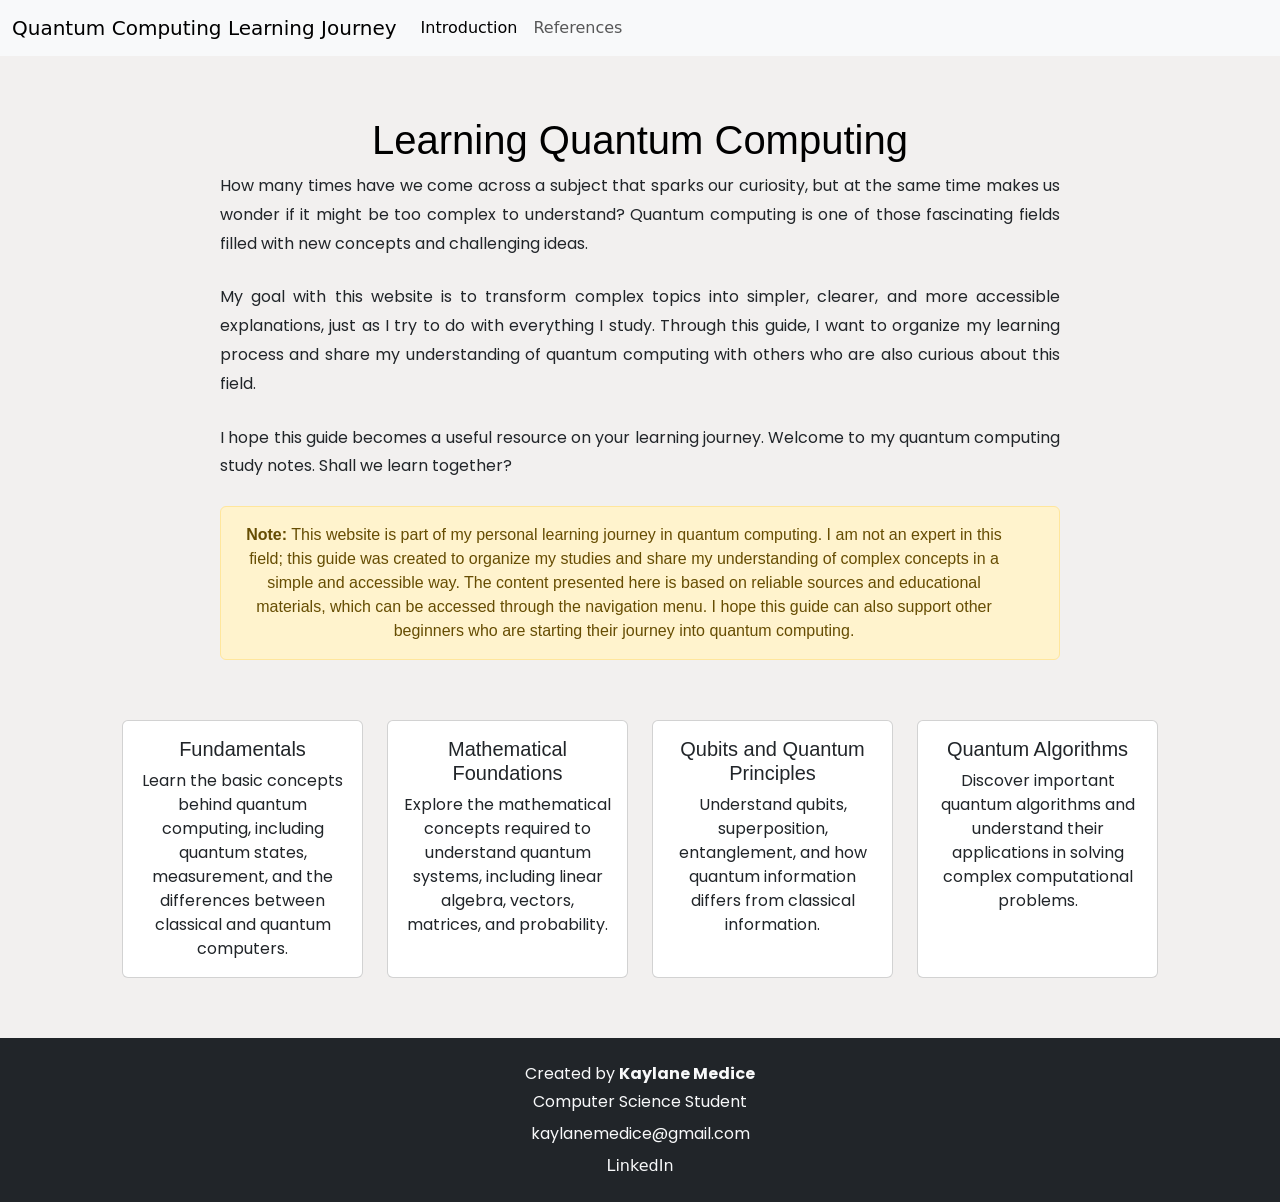
==== index.html @ d80d6591 "footer corrigido" ====
<!DOCTYPE html>

<html lang="en">
    <head>
        <meta charset="UTF-8">
        <meta name="viewport" content="width=device-width, initial-scale=1.0">
        <link href="https://cdn.jsdelivr.net/npm/bootstrap@5.3.8/dist/css/bootstrap.min.css" rel="stylesheet" integrity="sha384-sRIl4kxILFvY47J16cr9ZwB07vP4J8+LH7qKQnuqkuIAvNWLzeN8tE5YBujZqJLB" crossorigin="anonymous">
        <link href="https://fonts.googleapis.com/css2?family=Poppins:wght@300;400;500;600;700&display=swap" rel="stylesheet">
        <script src="https://cdn.jsdelivr.net/npm/bootstrap@5.3.8/dist/js/bootstrap.bundle.min.js" integrity="sha384-FKyoEForCGlyvwx9Hj09JcYn3nv7wiPVlz7YYwJrWVcXK/BmnVDxM+D2scQbITxI" crossorigin="anonymous"></script>
        <link href="styles.css" rel="stylesheet">
        <title>My Webpage</title>
    </head>
    <body>

        <header class="head">

        <nav class="navbar navbar-expand-lg bg-body-tertiary">
        <div class="container-fluid">
            <a class="navbar-brand" href="index.html">Quantum Computing Learning Journey</a>
            <button class="navbar-toggler" type="button" data-bs-toggle="collapse" data-bs-target="#navbarNavAltMarkup" aria-controls="navbarNavAltMarkup" aria-expanded="false" aria-label="Toggle navigation">
            <span class="navbar-toggler-icon"></span>
            </button>
            <div class="collapse navbar-collapse" id="navbarNavAltMarkup">
            <div class="navbar-nav">
                <a class="nav-link active" aria-current="page" href="fundamentals.html">Introduction</a>
                <a class="nav-link" href="references.html">References</a>
            </div>
            </div>
        </div>
        </nav>
        </header>

       <main class="menu">

    <div class="home">
        <section class="text">
            <h1>Learning Quantum Computing</h1>
           <p>
                How many times have we come across a subject that sparks our curiosity,
                but at the same time makes us wonder if it might be too complex to understand?
                Quantum computing is one of those fascinating fields filled with new concepts
                and challenging ideas.
            </p>

            <p>
                My goal with this website is to transform complex topics into simpler, clearer,
                and more accessible explanations, just as I try to do with everything I study.
                Through this guide, I want to organize my learning process and share my
                understanding of quantum computing with others who are also curious about this field.
            </p>

            <p>
                I hope this guide becomes a useful resource on your learning journey.
                Welcome to my quantum computing study notes. Shall we learn together?
            </p>
            <div class="alert alert-warning alert-dismissible fade show" role="alert">
            <strong>Note:</strong> This website is part of my personal learning journey
                in quantum computing. I am not an expert in this field; this guide was created
                to organize my studies and share my understanding of complex concepts in a
                simple and accessible way. The content presented here is based on reliable
                sources and educational materials, which can be accessed through the navigation
                menu. I hope this guide can also support other beginners who are starting
                their journey into quantum computing.
            </div>
        </section>
    </div>


    <div class="container">
        <div class="row g-4">

            <div class="col-12 col-md-6 col-lg-3">
                <div class="card h-100">
                    <div class="card-body">
                        <h5 class="card-title">Fundamentals</h5>
                        <p class="card-text">
                            Learn the basic concepts behind quantum computing,
                            including quantum states, measurement, and the
                            differences between classical and quantum computers.
                        </p>
                    </div>
                </div>
            </div>


            <div class="col-12 col-md-6 col-lg-3">
                <div class="card h-100">
                    <div class="card-body">
                        <h5 class="card-title">Mathematical Foundations</h5>
                        <p class="card-text">
                            Explore the mathematical concepts required to
                            understand quantum systems, including linear
                            algebra, vectors, matrices, and probability.
                        </p>
                    </div>
                </div>
            </div>


            <div class="col-12 col-md-6 col-lg-3">
                <div class="card h-100">
                    <div class="card-body">
                        <h5 class="card-title">Qubits and Quantum Principles</h5>
                        <p class="card-text">
                            Understand qubits, superposition, entanglement,
                            and how quantum information differs from classical
                            information.
                        </p>
                    </div>
                </div>
            </div>


            <div class="col-12 col-md-6 col-lg-3">
                <div class="card h-100">
                    <div class="card-body">
                        <h5 class="card-title">Quantum Algorithms</h5>
                        <p class="card-text">
                            Discover important quantum algorithms and
                            understand their applications in solving complex
                            computational problems.
                        </p>
                    </div>
                </div>
            </div>

        </div>
    </div>

</main>

<footer class="bg-dark text-light text-center py-4">
    <p class="mb-1">Created by <strong>Kaylane Medice</strong></p>
    <p class="mb-2">Computer Science Student</p>

    <p class="mb-2">
        <a href="mailto:kaylanemedice@gmail.com" class="text-light text-decoration-none">
            kaylanemedice@gmail.com
        </a>
    </p>

    <a
        href="https://www.linkedin.com/in/kaylane-medici-1a9653256"
        target="_blank"
        class="text-light text-decoration-none"
    >
        <i class="bi bi-linkedin"></i> LinkedIn
    </a>
    </footer>

    </body>
</html>
---- styles.css ----
a {
    text-decoration: none;
    color: #6F4E37;
}

a:hover{
    color: gray;
}

h1 {
    color: black;
}

.menu {
    text-align: center;
    font-family: Arial, sans-serif;
}

.my-nav {
    background-color: #6F4E37;
    padding: 30px;
    font-family: Arial, sans-serif;

}

body {
    background-color: #F2F0EF;
    min-height: 100vh;
    display: flex;
    flex-direction: column;
}

footer {
    margin-top: auto;
}

main {
    flex: 1;
    padding-bottom: 60px;
}

.row{
    padding-left: 40px;
    padding-right: 40px;
    min-height: 250px;
    display: flex;
}


.text {
    max-width: 900px;
    margin: 60px auto;
    padding: 0 30px;
}

.text p {
    text-align: justify;
    line-height: 1.8;
    margin-bottom: 25px;
}

@media (max-width: 576px) {
    .text {
        padding: 0 15px;
        margin: 40px auto;
    }

    .text p {
        text-align: left;
    }
}

p {
    font-family: 'Poppins', sans-serif;
}

.concept {
    color: brown;
    cursor: pointer;
    text-decoration: underline dotted;
}
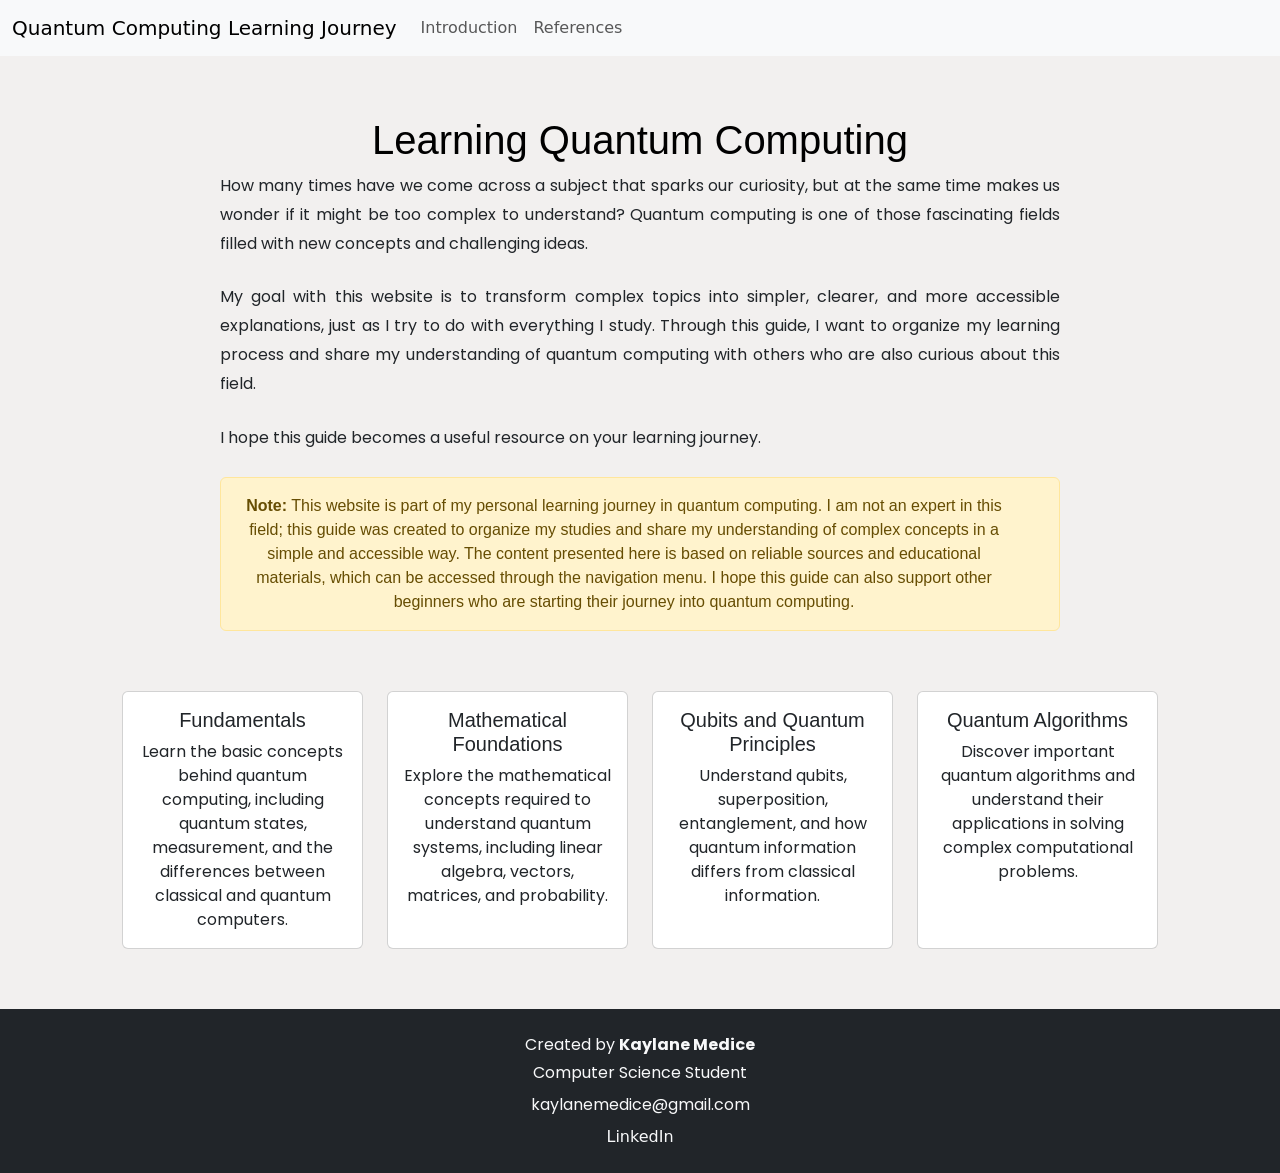
==== commit 0de54d1d: "changes" ====
--- a/index.html
+++ b/index.html
@@ -22,7 +22,7 @@
             </button>
             <div class="collapse navbar-collapse" id="navbarNavAltMarkup">
             <div class="navbar-nav">
-                <a class="nav-link active" aria-current="page" href="fundamentals.html">Introduction</a>
+                <a class="nav-link" href="fundamentals.html">Introduction</a>
                 <a class="nav-link" href="references.html">References</a>
             </div>
             </div>
@@ -50,8 +50,7 @@
             </p>
 
             <p>
-                I hope this guide becomes a useful resource on your learning journey.
-                Welcome to my quantum computing study notes. Shall we learn together?
+                I hope this guide becomes a useful resource on your learning journey. 
             </p>
             <div class="alert alert-warning alert-dismissible fade show" role="alert">
             <strong>Note:</strong> This website is part of my personal learning journey
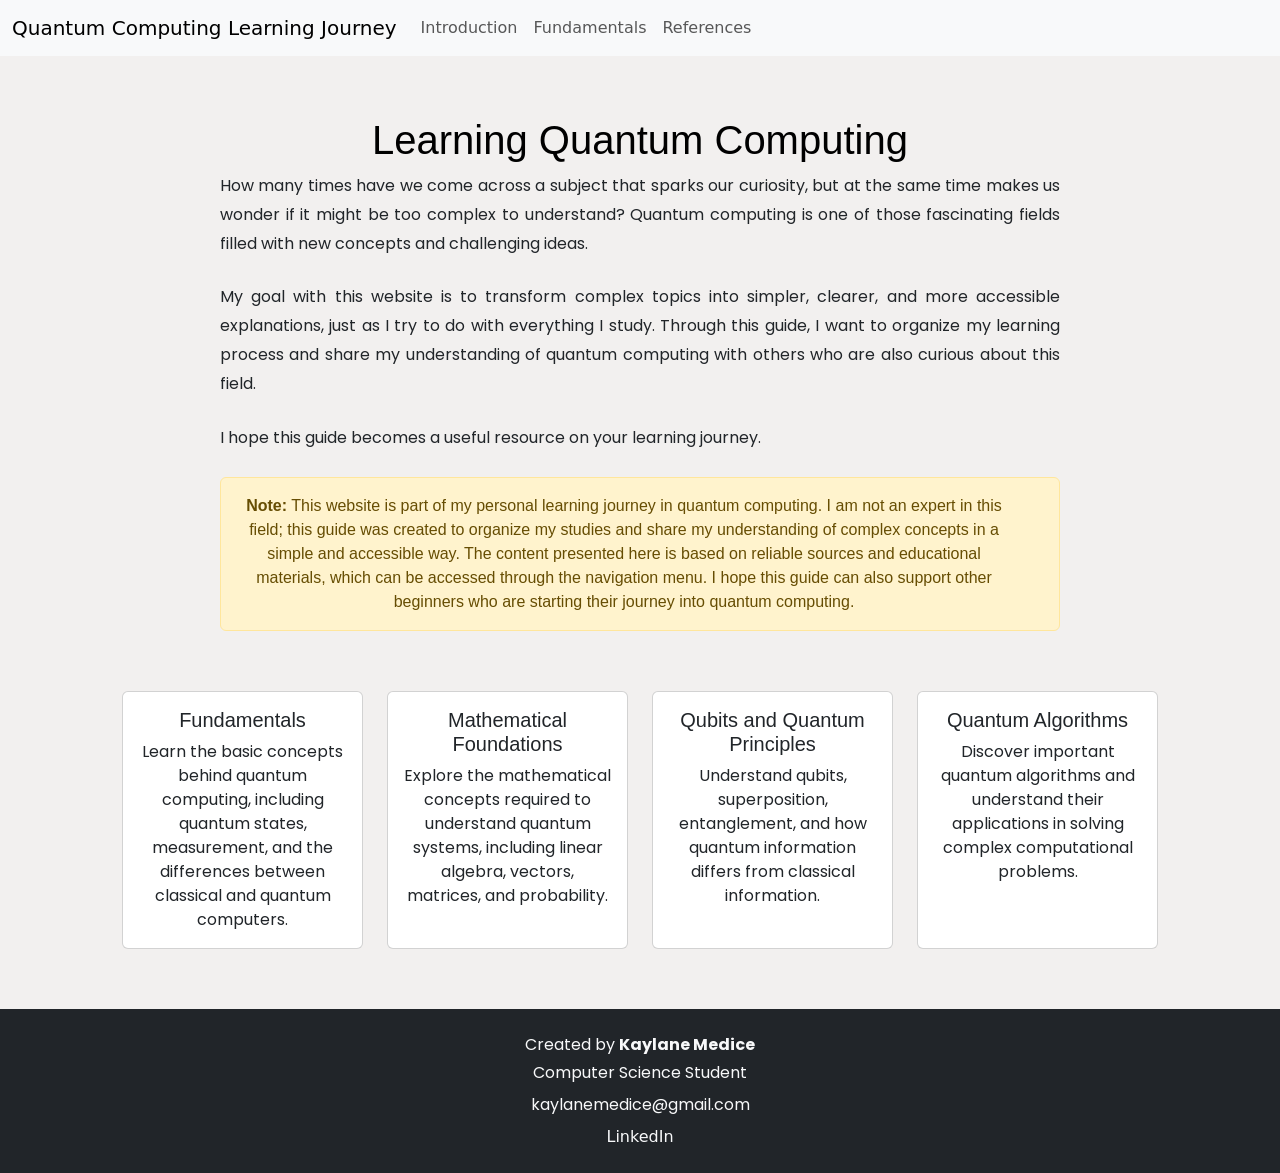
==== commit 628ca791: "added page fundamentals, fixed nav-bar" ====
--- a/index.html
+++ b/index.html
@@ -22,7 +22,8 @@
             </button>
             <div class="collapse navbar-collapse" id="navbarNavAltMarkup">
             <div class="navbar-nav">
-                <a class="nav-link" href="fundamentals.html">Introduction</a>
+                <a class="nav-link" href="introduction.html">Introduction</a>
+                <a class="nav-link" href="fundamentals.html">Fundamentals</a>
                 <a class="nav-link" href="references.html">References</a>
             </div>
             </div>
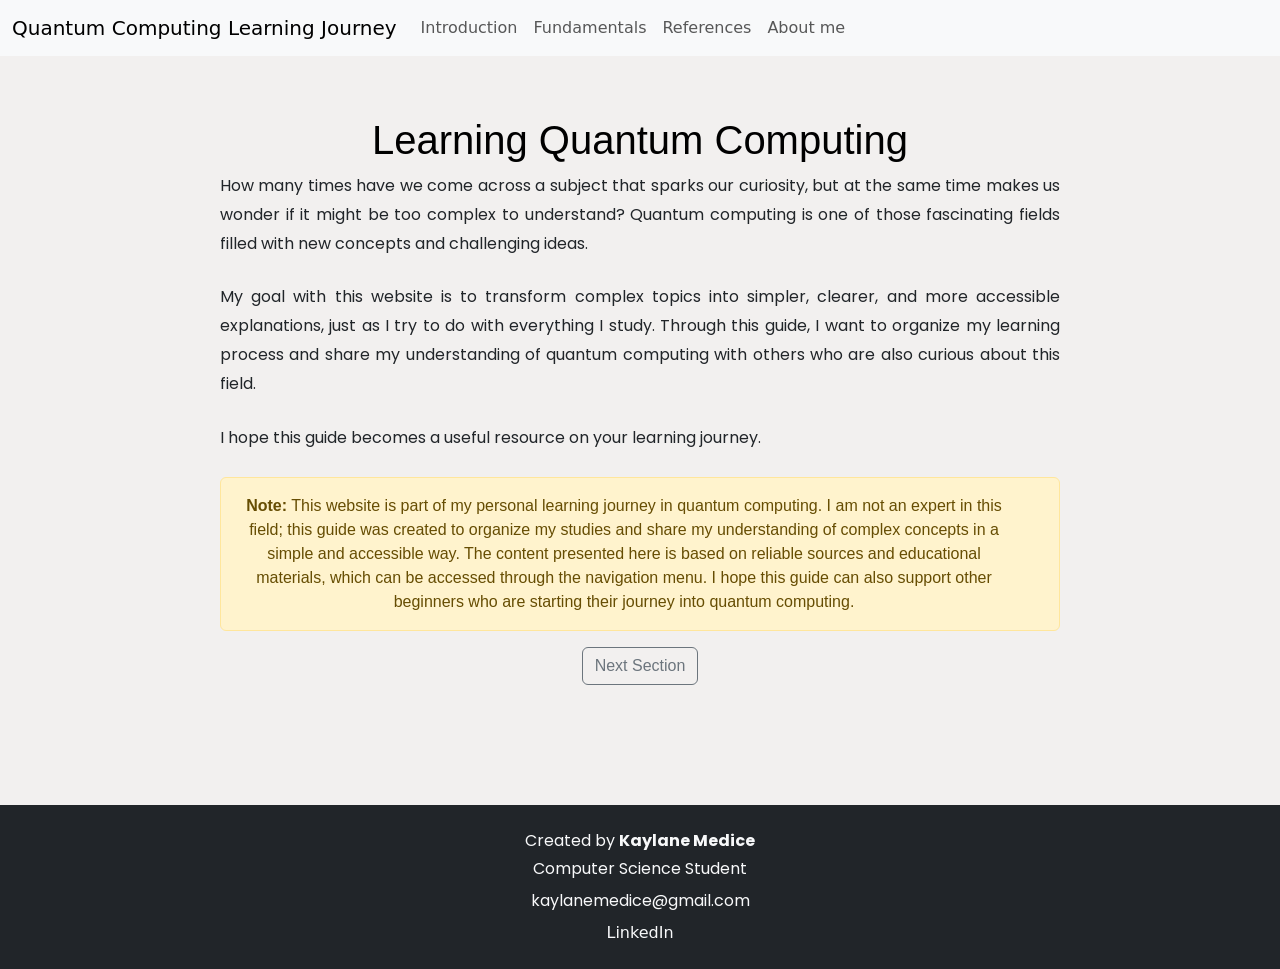
==== commit a0d71e6e: "adicionado botoes de navegacao" ====
--- a/index.html
+++ b/index.html
@@ -25,6 +25,7 @@
                 <a class="nav-link" href="introduction.html">Introduction</a>
                 <a class="nav-link" href="fundamentals.html">Fundamentals</a>
                 <a class="nav-link" href="references.html">References</a>
+                <a class="nav-link" href="about.html">About me</a>
             </div>
             </div>
         </div>
@@ -62,72 +63,17 @@
                 menu. I hope this guide can also support other beginners who are starting
                 their journey into quantum computing.
             </div>
+
+           <a href="introduction.html" class="btn btn-outline-secondary">Next Section</a>
         </section>
     </div>
 
 
-    <div class="container">
-        <div class="row g-4">
+    
 
-            <div class="col-12 col-md-6 col-lg-3">
-                <div class="card h-100">
-                    <div class="card-body">
-                        <h5 class="card-title">Fundamentals</h5>
-                        <p class="card-text">
-                            Learn the basic concepts behind quantum computing,
-                            including quantum states, measurement, and the
-                            differences between classical and quantum computers.
-                        </p>
-                    </div>
-                </div>
-            </div>
+</main>
 
 
-            <div class="col-12 col-md-6 col-lg-3">
-                <div class="card h-100">
-                    <div class="card-body">
-                        <h5 class="card-title">Mathematical Foundations</h5>
-                        <p class="card-text">
-                            Explore the mathematical concepts required to
-                            understand quantum systems, including linear
-                            algebra, vectors, matrices, and probability.
-                        </p>
-                    </div>
-                </div>
-            </div>
-
-
-            <div class="col-12 col-md-6 col-lg-3">
-                <div class="card h-100">
-                    <div class="card-body">
-                        <h5 class="card-title">Qubits and Quantum Principles</h5>
-                        <p class="card-text">
-                            Understand qubits, superposition, entanglement,
-                            and how quantum information differs from classical
-                            information.
-                        </p>
-                    </div>
-                </div>
-            </div>
-
-
-            <div class="col-12 col-md-6 col-lg-3">
-                <div class="card h-100">
-                    <div class="card-body">
-                        <h5 class="card-title">Quantum Algorithms</h5>
-                        <p class="card-text">
-                            Discover important quantum algorithms and
-                            understand their applications in solving complex
-                            computational problems.
-                        </p>
-                    </div>
-                </div>
-            </div>
-
-        </div>
-    </div>
-
-</main>
 
 <footer class="bg-dark text-light text-center py-4">
     <p class="mb-1">Created by <strong>Kaylane Medice</strong></p>
--- a/styles.css
+++ b/styles.css
@@ -79,3 +79,17 @@
     cursor: pointer;
     text-decoration: underline dotted;
 }
+
+.pagination {
+    justify-content: flex-end;
+}
+
+.pagination .page-link {
+    color: #444;
+}
+
+.pagination .page-item.active .page-link {
+    background-color: #444;
+    border-color: #444;
+    color: white;
+}
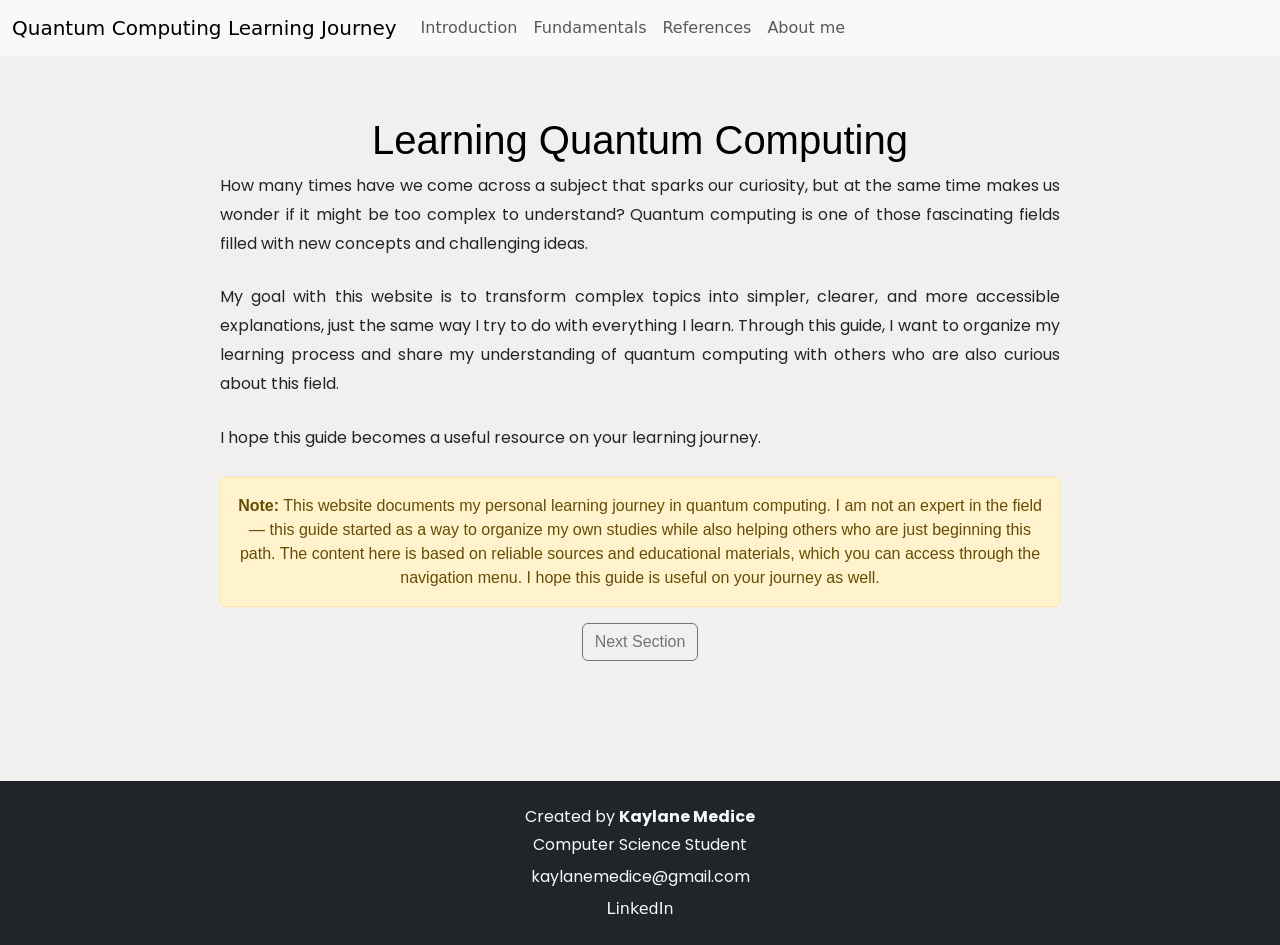
==== commit c06e73df: "superposition topic" ====
--- a/index.html
+++ b/index.html
@@ -4,10 +4,12 @@
     <head>
         <meta charset="UTF-8">
         <meta name="viewport" content="width=device-width, initial-scale=1.0">
+        <link rel="icon" type="image/png" href="favicon.png">
         <link href="https://cdn.jsdelivr.net/npm/bootstrap@5.3.8/dist/css/bootstrap.min.css" rel="stylesheet" integrity="sha384-sRIl4kxILFvY47J16cr9ZwB07vP4J8+LH7qKQnuqkuIAvNWLzeN8tE5YBujZqJLB" crossorigin="anonymous">
         <link href="https://fonts.googleapis.com/css2?family=Poppins:wght@300;400;500;600;700&display=swap" rel="stylesheet">
         <script src="https://cdn.jsdelivr.net/npm/bootstrap@5.3.8/dist/js/bootstrap.bundle.min.js" integrity="sha384-FKyoEForCGlyvwx9Hj09JcYn3nv7wiPVlz7YYwJrWVcXK/BmnVDxM+D2scQbITxI" crossorigin="anonymous"></script>
         <link href="styles.css" rel="stylesheet">
+
         <title>My Webpage</title>
     </head>
     <body>
@@ -46,7 +48,7 @@
 
             <p>
                 My goal with this website is to transform complex topics into simpler, clearer,
-                and more accessible explanations, just as I try to do with everything I study.
+                and more accessible explanations, just the same way I try to do with everything I learn.
                 Through this guide, I want to organize my learning process and share my
                 understanding of quantum computing with others who are also curious about this field.
             </p>
@@ -54,14 +56,13 @@
             <p>
                 I hope this guide becomes a useful resource on your learning journey. 
             </p>
-            <div class="alert alert-warning alert-dismissible fade show" role="alert">
-            <strong>Note:</strong> This website is part of my personal learning journey
-                in quantum computing. I am not an expert in this field; this guide was created
-                to organize my studies and share my understanding of complex concepts in a
-                simple and accessible way. The content presented here is based on reliable
-                sources and educational materials, which can be accessed through the navigation
-                menu. I hope this guide can also support other beginners who are starting
-                their journey into quantum computing.
+            <div class="alert alert-warning" role="alert">
+                <strong>Note:</strong> This website documents my personal learning journey
+                in quantum computing. I am not an expert in the field &mdash; this guide
+                started as a way to organize my own studies while also helping others who
+                are just beginning this path. The content here is based on reliable sources
+                and educational materials, which you can access through the navigation menu.
+                I hope this guide is useful on your journey as well.
             </div>
 
            <a href="introduction.html" class="btn btn-outline-secondary">Next Section</a>
--- a/styles.css
+++ b/styles.css
@@ -93,3 +93,9 @@
     border-color: #444;
     color: white;
 }
+
+.comments {
+    color: #555;
+    font-style: italic;
+    font-family: 'Poppins', sans-serif;
+}
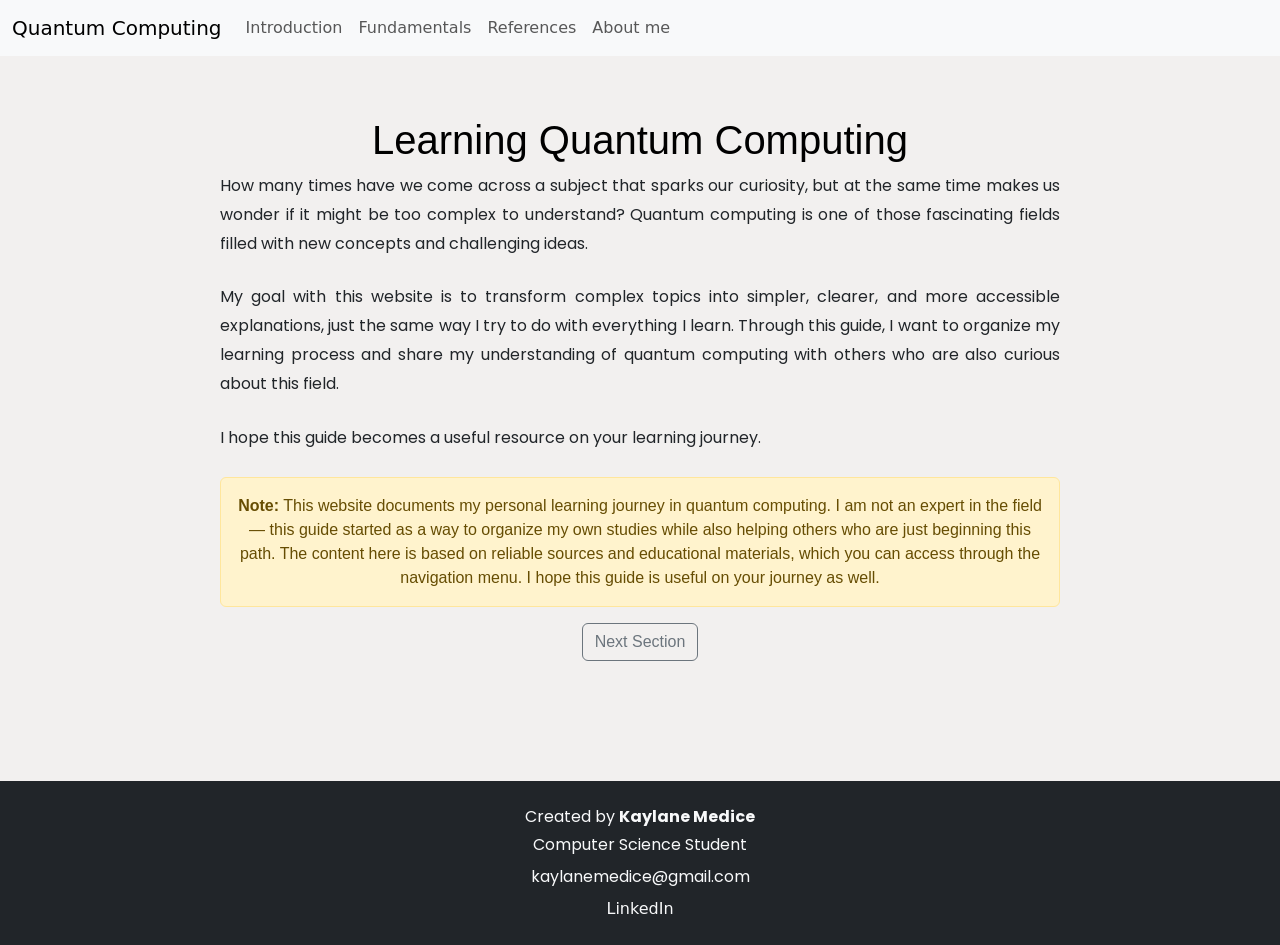
==== commit 2b0ea812: "fix" ====
--- a/index.html
+++ b/index.html
@@ -4,13 +4,13 @@
     <head>
         <meta charset="UTF-8">
         <meta name="viewport" content="width=device-width, initial-scale=1.0">
-        <link rel="icon" type="image/png" href="favicon.png">
         <link href="https://cdn.jsdelivr.net/npm/bootstrap@5.3.8/dist/css/bootstrap.min.css" rel="stylesheet" integrity="sha384-sRIl4kxILFvY47J16cr9ZwB07vP4J8+LH7qKQnuqkuIAvNWLzeN8tE5YBujZqJLB" crossorigin="anonymous">
         <link href="https://fonts.googleapis.com/css2?family=Poppins:wght@300;400;500;600;700&display=swap" rel="stylesheet">
         <script src="https://cdn.jsdelivr.net/npm/bootstrap@5.3.8/dist/js/bootstrap.bundle.min.js" integrity="sha384-FKyoEForCGlyvwx9Hj09JcYn3nv7wiPVlz7YYwJrWVcXK/BmnVDxM+D2scQbITxI" crossorigin="anonymous"></script>
-        <link href="styles.css" rel="stylesheet">
+        <link rel="icon" type="image/png" href="favicon_circular.png">
+        <link href="style.css" rel="stylesheet">
 
-        <title>My Webpage</title>
+        <title>Quantum Computing Learning Journey</title>
     </head>
     <body>
 
@@ -18,7 +18,7 @@
 
         <nav class="navbar navbar-expand-lg bg-body-tertiary">
         <div class="container-fluid">
-            <a class="navbar-brand" href="index.html">Quantum Computing Learning Journey</a>
+            <a class="navbar-brand" href="index.html">Quantum Computing</a>
             <button class="navbar-toggler" type="button" data-bs-toggle="collapse" data-bs-target="#navbarNavAltMarkup" aria-controls="navbarNavAltMarkup" aria-expanded="false" aria-label="Toggle navigation">
             <span class="navbar-toggler-icon"></span>
             </button>
--- a/style.css
+++ b/style.css
@@ -0,0 +1,101 @@
+a {
+    text-decoration: none;
+    color: #6F4E37;
+}
+
+a:hover{
+    color: gray;
+}
+
+h1 {
+    color: black;
+}
+
+.menu {
+    text-align: center;
+    font-family: Arial, sans-serif;
+}
+
+.my-nav {
+    background-color: #6F4E37;
+    padding: 30px;
+    font-family: Arial, sans-serif;
+
+}
+
+body {
+    background-color: #F2F0EF;
+    min-height: 100vh;
+    display: flex;
+    flex-direction: column;
+}
+
+footer {
+    margin-top: auto;
+}
+
+main {
+    flex: 1;
+    padding-bottom: 60px;
+}
+
+.row{
+    padding-left: 40px;
+    padding-right: 40px;
+    min-height: 250px;
+    display: flex;
+}
+
+
+.text {
+    max-width: 900px;
+    margin: 60px auto;
+    padding: 0 30px;
+}
+
+.text p {
+    text-align: justify;
+    line-height: 1.8;
+    margin-bottom: 25px;
+}
+
+@media (max-width: 576px) {
+    .text {
+        padding: 0 15px;
+        margin: 40px auto;
+    }
+
+    .text p {
+        text-align: left;
+    }
+}
+
+p {
+    font-family: 'Poppins', sans-serif;
+}
+
+.concept {
+    color: brown;
+    cursor: pointer;
+    text-decoration: underline dotted;
+}
+
+.pagination {
+    justify-content: flex-end;
+}
+
+.pagination .page-link {
+    color: #444;
+}
+
+.pagination .page-item.active .page-link {
+    background-color: #444;
+    border-color: #444;
+    color: white;
+}
+
+.comments {
+    color: #555;
+    font-style: italic;
+    font-family: 'Poppins', sans-serif;
+}
